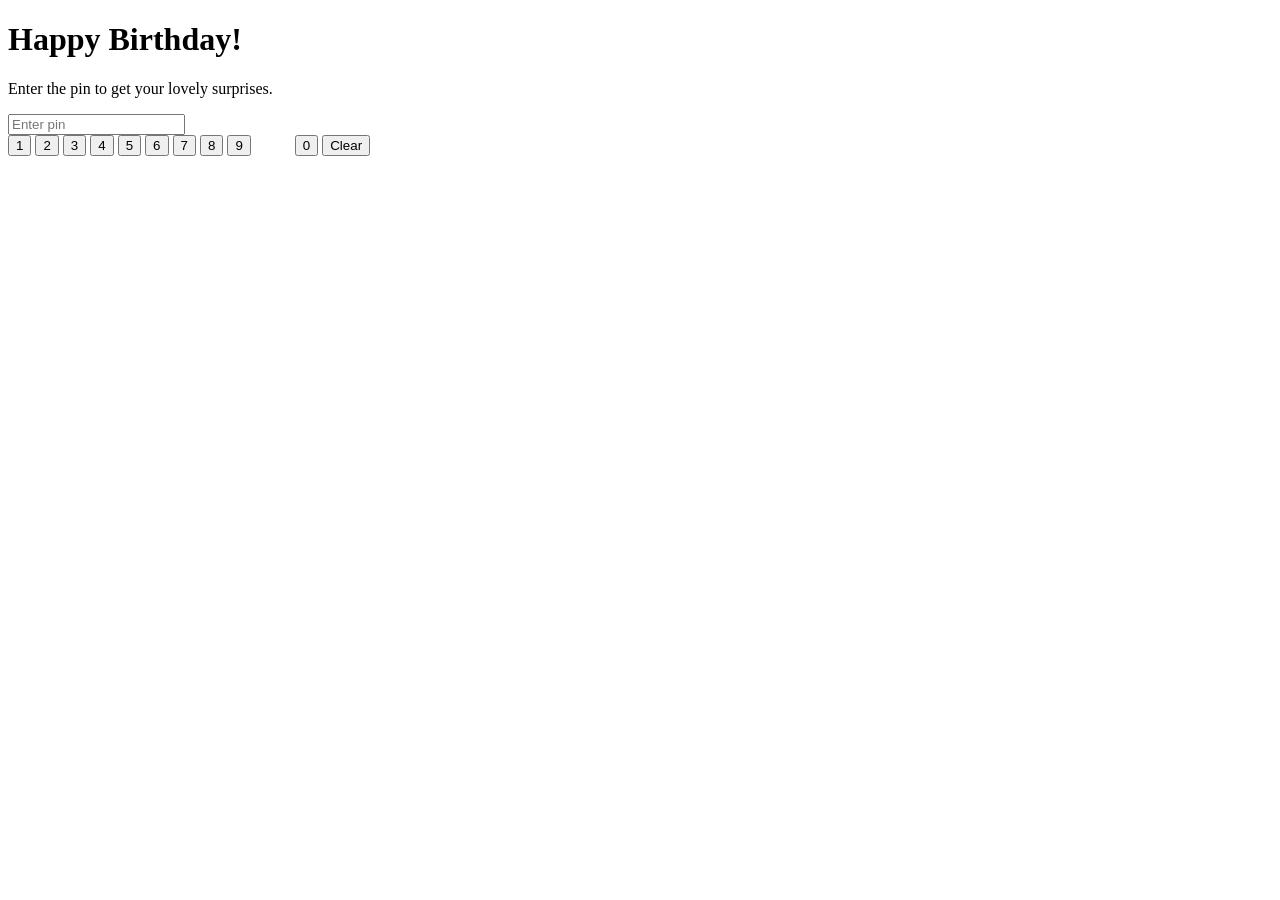
==== index.html @ eab6f6f5 "Add files via upload" ====
<!doctype html>
<html lang="en">
  <head>
    <meta charset="UTF-8" />
    <meta name="viewport" content="width=device-width, initial-scale=1.0" />
    <meta http-equiv="X-UA-Compatible" content="ie=edge" />
    <link rel="stylesheet" href="intro.css" />
    <title>Birthday</title>
  </head>

  <body>
    <div class="container">
      <div class="text">
        <h1>Happy Birthday!</h1>
        <p>Enter the pin to get your lovely surprises.</p>
      </div>
      <div id="password">
        <input
          id="password-input"
          type="password"
          placeholder="Enter pin"
          readonly
        />
        <div id="keys">
          <button onclick="appendToDisplay('1')" class="key">1</button>
          <button onclick="appendToDisplay('2')" class="key">2</button>
          <button onclick="appendToDisplay('3')" class="key">3</button>
          <button onclick="appendToDisplay('4')" class="key">4</button>
          <button onclick="appendToDisplay('5')" class="key">5</button>
          <button onclick="appendToDisplay('6')" class="key">6</button>
          <button onclick="appendToDisplay('7')" class="key">7</button>
          <button onclick="appendToDisplay('8')" class="key">8</button>
          <button onclick="appendToDisplay('9')" class="key">9</button>
          <button
            onclick="appendToDisplay('0')"
            class="key"
            style="position: relative; left: 40px"
          >
            0
          </button>
          <button
            onclick="clearDisplay()"
            class="key"
            style="position: relative; left: 40px"
          >
            Clear
          </button>
        </div>
      </div>
    </div>
    <script src="index.js"></script>
  </body>
</html>
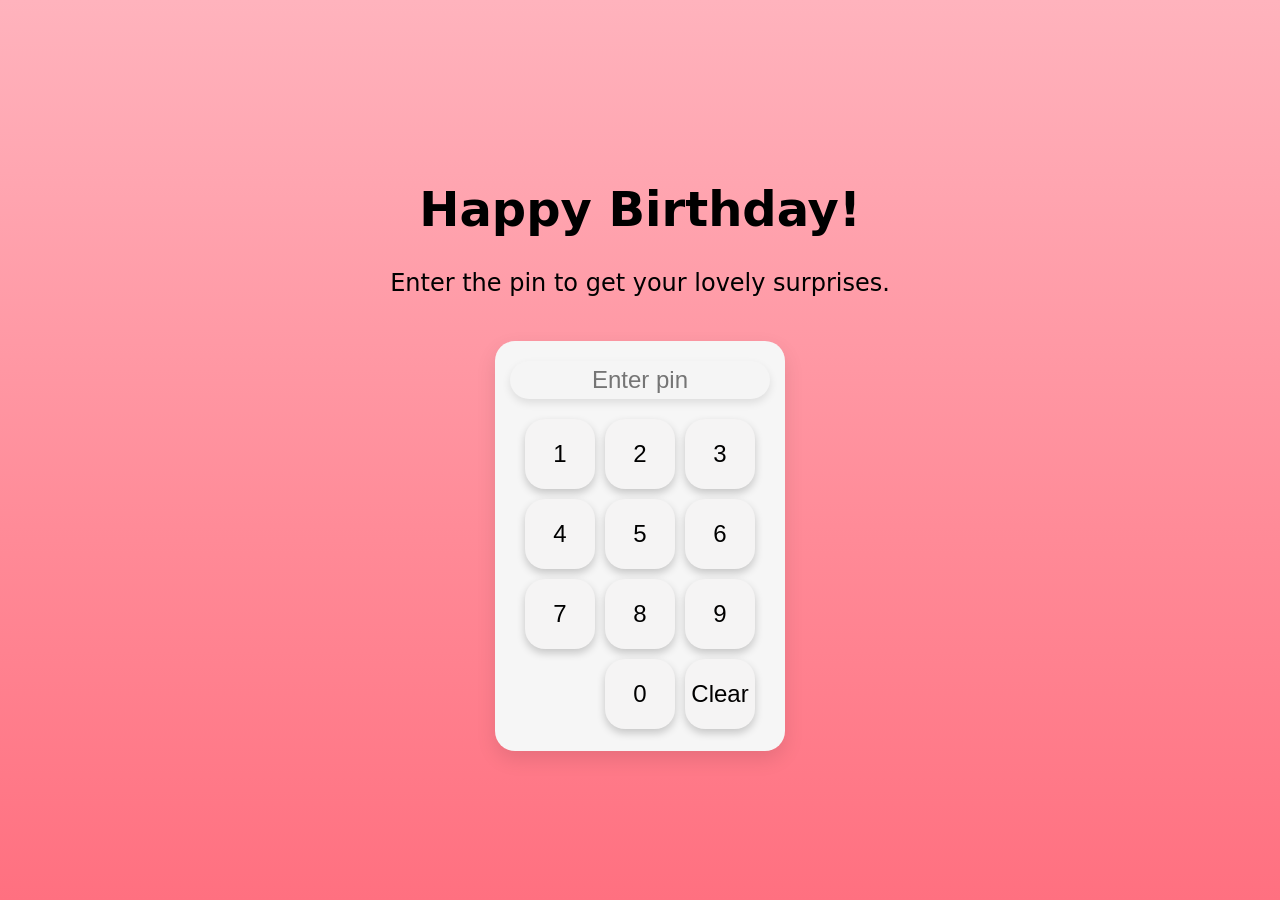
==== commit 45a4f77f: "Change stylesheet link from intro.css to index.css" ====
--- a/index.html
+++ b/index.html
@@ -4,7 +4,7 @@
     <meta charset="UTF-8" />
     <meta name="viewport" content="width=device-width, initial-scale=1.0" />
     <meta http-equiv="X-UA-Compatible" content="ie=edge" />
-    <link rel="stylesheet" href="intro.css" />
+    <link rel="stylesheet" href="index.css" />
     <title>Birthday</title>
   </head>
 
--- a/index.css
+++ b/index.css
@@ -0,0 +1,107 @@
+body {
+    margin: 0;
+    padding: 0;
+    width: 100%;
+    height: 100%;
+}
+
+.container {
+    display: flex;
+    flex-direction: column;
+    align-items: center;
+    justify-content: center;
+    height: 100vh;
+    background-color: #ffb3bd;
+    background: linear-gradient(180deg, #ffb3bd 0%, #ff8a97 60%, #ff7080 100%);
+    font-family: system-ui, -apple-system, BlinkMacSystemFont, 'Segoe UI', Roboto, Oxygen, Ubuntu, Cantarell, 'Open Sans', 'Helvetica Neue', sans-serif;
+    font-weight: 500;
+}
+
+.text h1 {
+    font-size: 48px;
+    text-align: center;
+    animation: fadeIn 1s ease-in-out;
+}
+
+.text p {
+    font-size: 24px;
+    text-align: center;
+    animation: fadeIn 1.3s ease-in-out;
+}
+
+#password {
+    display: flex;
+    flex-direction: column;
+    align-items: center;
+    margin-top: 20px;
+    background: #f6f6f6;
+    color: #2b1b1b;;
+    border-radius: 20px;
+    width: 250px;
+    height: 370px;
+    padding: 20px;
+    box-shadow: 0 8px 20px rgba(0, 0, 0, 0.1);
+    animation: fadeIn 1.5s ease-in-out;
+}
+
+#password input {
+    padding: 5px;
+    font-size: 24px;
+    background: #f5f5f5;
+    color: #2b1b1b;
+    border:none;
+    border-radius: 20px;
+    box-shadow: 0 4px 8px rgba(0, 0, 0, 0.1);
+    width: 250px;
+    text-align: center;
+    animation: fadeIn 1.5s ease-in-out;
+}
+
+#keys {
+    display: flex;
+    flex-wrap: wrap;
+    gap: 10px;
+    justify-content: center;
+    margin-top: 20px;
+    width: 100%;
+}
+
+#password button {
+    width: 70px;
+    height: 70px;
+    padding: 10px;
+    font-size: 24px;
+    font-weight: 500;
+    border: none;
+    border-radius: 20px;
+    background: #f5f4f4;
+    color: #000000;
+    cursor: pointer;
+    animation: fadeIn 1.5s ease-in-out;
+    display: flex;
+    align-items: center;
+    justify-content: center;
+    box-shadow: 0 4px 8px rgba(0, 0, 0, 0.2);
+    /* Makes element appear raised */
+}
+
+#password button:hover {
+    cursor: pointer;
+    background: #d0d0d0;
+    transform: translateY(-1px);
+}
+
+@keyframes fadeIn {
+  from {
+    opacity: 0;
+    transform: translateY(30px);
+  }
+  to {
+    opacity: 1;
+    transform: translateY(0);
+  }
+}
+
+.fade-in {
+  animation: fadeIn 2s ease-in;
+}
